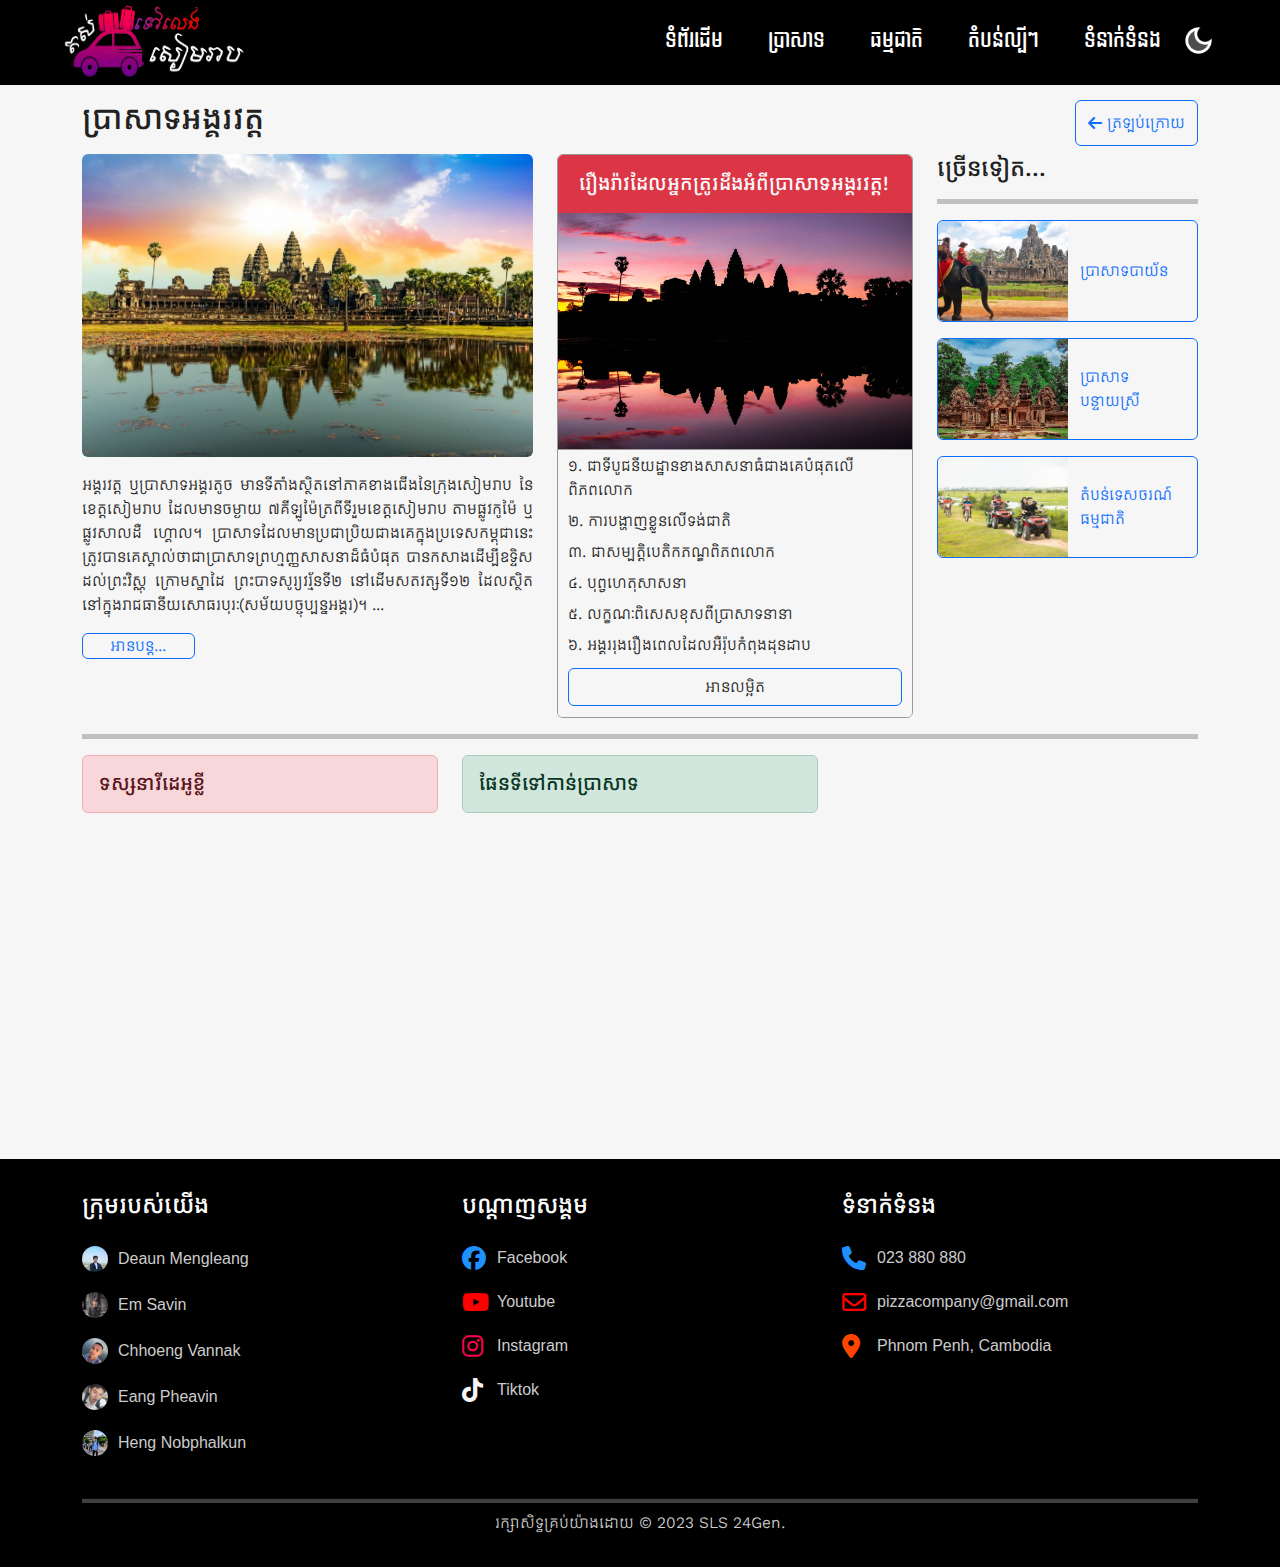
==== angkorwat.html @ cd534dfa "." ====
<!DOCTYPE html>
<html lang="en">
    <head>
        <meta charset="UTF-8">
        <meta http-equiv="X-UA-Compatible" content="IE=edge">
        <meta name="viewport" content="width=device-width, initial-scale=1.0">
        <link rel="icon" href="/images/icon.png">
        <link rel="preconnect" href="https://fonts.googleapis.com"><link rel="preconnect" href="https://fonts.gstatic.com" crossorigin><link href="https://fonts.googleapis.com/css2?family=Bayon&family=Content:wght@400;700&family=Dangrek&family=Kantumruy+Pro&display=swap" rel="stylesheet">
        <style> @import url('https://fonts.googleapis.com/css2?family=Bayon&family=Content:wght@400;700&family=Dangrek&family=Kantumruy+Pro&display=swap'); </style>
        <link rel="stylesheet" href="https://cdnjs.cloudflare.com/ajax/libs/font-awesome/6.2.1/css/all.min.css">
        <link rel="stylesheet" href="https://cdnjs.cloudflare.com/ajax/libs/bootstrap/5.0.1/css/bootstrap.min.css">
        <link rel="stylesheet" href="header.css">
        <link rel="stylesheet" href="angkorwat.css">
        <link rel="stylesheet" href="footer.css">
        
        <title>ប្រាសាទ​អង្គរវត្ត</title>
    </head>
<body>
    <nav id="menu" style="background-color: black;" >
            <img src="/images/logo4.png" alt="" class="logo">
            <ul class="nav-links">
                <li>
                    <a href="/index.html" class="active" >ទំព័រដើម</a>
                </li>
                <li>
                    <a href="/index.html#temple" class="active">ប្រាសាទ</a>
                </li>
                <li>
                    <a href="/index.html#nature" class="active">ធម្មជាតិ</a>
                </li>
                <li>
                    <a href="/index.html#mustSee" class="active">តំបន់ល្បីៗ</a>
                </li>
                <li>
                    <a href="#contact" class="active">ទំនាក់ទំនង</a>
                </li>
            </ul>
                <img src="/images/moon2.png" alt="" id="icon">
            <i class="fas fa-bars" onclick="togglebtn()"></i>
            
    </nav>
    <div class="container">
        <div class="d-flex justify-content-between" >
            <h2>ប្រាសាទ​អង្គរវត្ត</h2>
            <a href="/index.html#temple" class="btn btn-outline-primary d-flex align-items-center"><i class="fa-solid fa-arrow-left"></i>  &nbsp;ត្រឡប់ក្រោយ</a>
        </div>
        <div class="row">
            <div class="col-xxl-5 col-xl-5 col-lg-5 col-md-12 col-sm-12 col-12 mt-2 content">
                <img src="/images/temple/angkorwat.jpg" alt="" class="img-fluid rounded mb-3">
                <p>អង្គរវត្ត ឬប្រាសាទអង្គរតូច មានទីតាំងស្ថិតនៅភាគខាងជើងនៃក្រុងសៀមរាប នៃខេត្តសៀមរាប ដែលមានចម្ងាយ ៧គីឡូម៉ែត្រពីទីរួមខេត្តសៀមរាប តាមផ្លូវកូម៉ៃ ឬផ្លូវសាលដឺ ហ្គោល។​ ប្រាសាទដែលមាន​ប្រជាប្រិយជាងគេ​ក្នុងប្រទេសកម្ពុជានេះ ត្រូវបានគេស្គាល់​ថា​ជាប្រាសាទព្រហ្មញ្ញសាសនាដ៏​ធំបំផុត បានកសាងដើម្បី​ឧទ្ទិសដល់ព្រះវិស្ណុ ក្រោមស្នាដៃ​​ ព្រះបាទសូរ្យវរ្ម័នទី២ នៅដើម​សតវត្សទី១២ ដែលស្ថិតនៅក្នុងរាជធានី​យសោធរបុរៈ​(សម័យបច្ចុប្បន្នអង្គរ)។ ...
                <span class="read-more">
                    ប្រាសាទអង្គរវត្តបានក្លាយជានិមិត្តរូប និងជារូបភាពតំណាងប្រទេសកម្ពុជា ហើយក៏ជាប្រាសាទមួយ​រួមចំណែកក្នុងការទាក់ទាញភ្ញៀវទេសចរជាតិ និងអន្តរជាតិដែរ។​​ ​ប្រាសាទមួយនេះ ត្រូវបានរចនាឡើង ដើម្បីតំណាងភ្នំព្រះសុមេរុ ដែលជាទីលំនៅរបស់អទិទេព និងទេវតាក្នុងទេវកថាហិណ្ឌូ ដែលមានកសិណ ឬគូទឹកព័ទ្ធជុំវិញប្រហែលជា 16គីឡូម៉ែត្រ។ ចំណែកកសិណពិតប្រាកដរបស់ប្រាសាទ មានបណ្ដោយប្រវែង 1500មែត្រ x ទទឹង​1300ម៉ែត្រ លើ២០០ម៉ែត្រ ផ្លូវធំដើរចូលពីទិសខាងលិចទៅដល់ប្រាសាទកណ្តាលមានប្រវែង ២៥០ម៉ែត្រ ឯកំពូលកណ្ដាលខ្ពស់ធំជាងគេបំផុតរបស់នគរវត្ដ មានកម្ពស់ ៦៥ម និងជញ្ជាំងខាងក្រៅ៣,៦ សហាតិមាត្រ (២,២ ម៉ៃ.)វែងគឺជាថែវមានបីជ្រុង ដែលថែវនីមួយៗឡើងខ្ពស់ទៅថែវដែលជាប់គ្នា ។​ នៅចំកណ្ដាលនៃប្រាសាទបញ្ឈរនូវជួរចតុរង្គនៃប៉ម។ មិនដូចប្រាសាទនៅតំបន់អង្គរភាគច្រើនទេ អង្គរវត្តបែរមុខទៅទិសខាងលិច តាមការស្រាវជ្រាវរបស់អ្នកសិក្សាបានវែកញែកថាជាចំណុចសំខាន់នៃប្រាសាទនេះ។ ប្រាសាទនេះត្រូវបានគេកោតសរសើរដោយសារភាពសម្បើមនិងរុងរឿងនៃស្ថាបត្យកម្មនេះ ចម្លាក់ដែលលាតសន្ធឹង និងដោយសារពពួកទេវតាដែលតាក់តែងលើជញ្ជាំងប្រាសាទ។

                        ក្នុងឆ្នាំ២០១៩ នារដូវប្រាំង នៅចន្លោះថ្ងៃទី ២០ ទៅ ២២ ខែមិនា និង សមរាត្រីរដូវវស្សា ចន្លោះថ្ងៃទី២១ ទៅ ២៣ ខែកញ្ញា នេះ មាន​បាតុភូតព្រះអាទិត្យរះចំកណ្ដាលកំពូលប្រាសាទអង្គរវត្តនេះ ស្ដែងអោយឃើញពីភាពអច្ឆរិយ​នៃប្រាសាទអង្គរវត្ត ដែលបុព្វបុរសខ្មែរកសាងឡើង ដោយបានគិតគូរអំពីសំណង់ស្ថាបត្យកម្ម និងបានផ្សាភ្ជាប់ជាមួយធម្មជាតិយ៉ាងច្បាស់លាស់ ដ៏គួរអោយស្ងប់ស្ញែងទៀតផង​។
                </span>    
                </p>
                <span class="btn btn-outline-primary read-more-btn w-25 p-0 m-0" >អានបន្ត...</span>
            </div>
            <div class="col-xxl-4 col-xl-4 col-lg-4 col-md-12 col-sm-12 col-12 mt-2">
                <div class="card">
                    <div class="card-header border border-5 border-danger bg-danger text-white" style="outline: none;" >
                        <h5 class="mb-0 py-1  text-light">រឿងរ៉ាវដែលអ្នកត្រូរដឹងអំពីប្រាសាទអង្គរវត្ត!</h5>
                    </div>
                    <img src="/images/temple/angkorwat-2.jpg" class="card-img-center img-fluid" alt="...">
                    <ul class="list-group list-group-flush">
                      <li class="list-group-item">១. ជាទីបូជនីយដ្ឋានខាងសាសនាធំជាងគេបំផុតលើពិភពលោក</li>
                      <li class="list-group-item">២. ការបង្ហាញខ្លួនលើទង់ជាតិ</li>
                      <li class="list-group-item">៣. ជាសម្បត្ដិបេតិកភណ្ឌពិភពលោក</li>
                      <li class="list-group-item">៤. បុព្វហេតុសាសនា</li>
                      <li class="list-group-item">៥. លក្ខណៈពិសេសខុសពីប្រាសាទនានា</li>
                      <li class="list-group-item">៦. អង្គររុងរឿងពេលដែលអឺរ៉ុបកំពុងដុនដាប</li>
                      <li class="list-group-item link" >
                        <a  href="#mustKnow" class="btn btn-outline-primary mb-2 readmore w-100 mt-1" id="readMore">អានលម្អិត</a>
                      </li>
                    </ul>
                </div>
            </div>
            <div class="col-xxl-3 col-xl-3 col-lg-3 col-md-12 col-sm-12 col-12 mt-2">
                <h4>ច្រើនទៀត...</h4>
                <hr>
                <div class="row align-items-center more mb-3 m-0 p-0 border border-1 border-primary rounded">
                    <div class="col-xxl-6 col-xl-6 col-lg-5 col-md-4 col-4 mini-img m-0 p-0 ">
                        <img src="/images/temple/bayon.jpg" alt="" class="rounded-start">
                    </div>
                    <div class="col-xxl-6 col-xl-6 col-lg-7 col-md-8 col-8  ">
                        <a href="bayon.html">ប្រាសាទបាយ័ន</a>
                    </div>
                </div>
                <div class="row align-items-center more mb-3 m-0 p-0 border border-1 border-primary rounded">
                    <div class="col-xxl-6 col-xl-6 col-lg-5 col-md-4 col-4 mini-img m-0 p-0 ">
                        <img src="/images/temple/banteay_srey.jpg" alt="" class="rounded-start">
                    </div>
                    <div class="col-xxl-6 col-xl-6 col-lg-7 col-md-8 col-8">
                        <a href="banteaysrey.html">ប្រាសាទបន្ទាយស្រី</a>
                    </div>
                </div>
                <div class="row align-items-center more mb-3 m-0 p-0 border border-1 border-primary rounded">
                    <div class="col-xxl-6 col-xl-6 col-lg-5 col-md-4 col-4 mini-img m-0 p-0 ">
                        <img src="/images/nature/quadBike.png" alt="" class="rounded-start" >
                    </div>
                    <div class="col-xxl-6 col-xl-6 col-lg-7 col-md-8 col-8  ">
                        <a href="nature.html">តំបន់ទេសចរណ៍ធម្មជាតិ</a>
                    </div>
                </div>
            </div>
        </div>
        <div class="container mustKnow mb-5" id="mustKnow">
            <div class="row border border-1 shadow shadow-lg p-1 pt-3 pb-3" style="border-radius: 10px;" >
                <div class="d-flex justify-content-between mb-2">
                    <h3  class="head-title">រឿងរ៉ាវដែលអ្នកត្រូវដឹងអំពី​<b>ប្រាសាទអង្គរវត្ត</b>!</h3> 
                    <a  href="#" class="close d-flex align-items-center"><i class="fa-solid fa-xmark"></i></a>
                </div>
                <div class="col-xxl-4 col-xl-4 col-lg-4 col-md-6 col-sm-12 col-12">
                    <h5 class="alert alert-secondary" >១. ជាបូជនីយដ្ឋានសាសនាធំជាងគេបំផុតលើលោក</h5>
                    <img src="/images/mustknow/angkorwat-1.jpg" alt="" class="object-fit-cover" height="250" width="100%" >
                    <p>យោងតាមកំណត់ត្រាហ្គីនណេសពិភពលោក (Guinness World Record) ប្រាសាទអង្គរវត្ដត្រូវបានចាត់ទុកជាទីបូជនីយដ្ឋានខាងសាសនាធំជាងគេបំផុតក្នុងពិភពលោកបើប្រៀបធៀបនឹងប្រាសាទបុរាណជាច្រើនទៀតនៃប្រទេសផ្សេងៗ។ វាលាតសន្ធឹងលើផ្ទៃដី២៤,៨ គ.ម. ជាមួយនឹងផ្ទៃក្រឡា ១.៦២៦.០០០ ម៉ែត្រការេ។ ប្រាសាទអង្គរវត្តត្រូវបានរកឃើញឡើងវិញ​ដោយ ធម្មជាតិវិទូបារាំងលោក ហង់ហ្រ៊ី មូហ៊ូត (Henri Mouhot) នៅឆ្នាំ១៨៦០។</p>
                </div>
                <div class="col-xxl-4 col-xl-4 col-lg-4 col-md-6 col-sm-12 col-12">
                    <h5 class="alert alert-secondary" >២. ការបង្ហាញខ្លួនលើទង់ជាតិ</h5>
                    <img src="/images/mustknow/flag.jpg" alt="" class="object-fit-cover" height="250" width="100%" >
                    <p>រូបប្រាសាទអង្គរវត្ដដែលស្ថិតនៅចំកណ្ដាលនៃទង់ជាតិប្រទេសកម្ពុជាត្រូវបានបង្ហាញរូបរាងក្នុងឆ្នាំ១៨៥០ ប្រហែលជាក្នុងអំឡុងពេលដែលកម្ពុជាស្ថិតក្រោមសម័យអាណាព្យាបាលបារាំង។</p>
                </div>
                <div class="col-xxl-4 col-xl-4 col-lg-4 col-md-6 col-sm-12 col-12">
                    <h5 class="alert alert-secondary" >៣. ជាសម្បត្ដិបេតិកភណ្ឌពិភពលោក</h5>
                    <img src="/images/mustknow/angkorwat-2.jpg" alt="" class="object-fit-cover" height="250" width="100%" >
                    <p>ប្រាសាទអង្គរវត្តត្រូវបានបញ្ចូលទៅ​ក្នុងបញ្ជីបេតិកភណ្ឌពិភពលោករបស់អង្គការយូណេស្កូ (UNESCO) នៅឆ្នាំ១៩៩២។</p>
                </div>
                <div class="col-xxl-4 col-xl-4 col-lg-4 col-md-6 col-sm-12 col-12">
                    <h5 class="alert alert-secondary" >៤. បុព្វហេតុសាសនា</h5>
                    <img src="/images/mustknow/vishnu.jpg" alt="" class="object-fit-cover" height="250" width="100%" >
                    <p>ប្រាសាទអង្គរវត្ដសាងសង់ក្នុងរាជ្យកាលព្រះបាទសូរ្យវរ្ម័នទី២ក្នុងគោលបំណងឧទ្ទិសដល់សាសនាហិណ្ឌូគណៈព្រះវិស្ណុ។ ក្រោយមកដោយសារការផ្លាស់ប្ដូរសាសនាក្នុងសម័យព្រះរាជាក្រោយៗ ទើបប្រាសាទ​មួយនេះមានលក្ខណៈពុទ្ធសាសនាវិញ។</p>
                </div>
                <div class="col-xxl-4 col-xl-4 col-lg-4 col-md-6 col-sm-12 col-12">
                    <h5 class="alert alert-secondary" >៥. លក្ខណៈពិសេសខុសពីប្រាសាទនានា</h5>
                    <img src="/images/mustknow/angkorwat-3.jpg" alt="" class="object-fit-cover" height="250" width="100%" >
                    <p>ចំណុចដែលធ្វើឱ្យប្រាសាទមួយនេះកាន់តែគួរឱ្យចាប់អារម្មណ៍នោះគឺការបែរមុខទៅរកទិសខាងលិច ខុសពីប្រាសាទនានាដែលបែរមុខទៅទិសខាងកើត។ ការបែរទៅទិសខាងលិចនេះដោយយោងតាមមូលហេតុដូចជា៖ វាជាផ្នូររបស់ព្រះបាទសូរ្យវរ្ម័នទី២ និងការគោរពបូជាព្រះវិស្ណុជាដើម។</p>
                </div>
                <div class="col-xxl-4 col-xl-4 col-lg-4 col-md-6 col-sm-12 col-12 ">
                    <h5 class="alert alert-secondary" >៦. អង្គររុងរឿងពេលដែលអឺរ៉ុបកំពុងដុនដាប</h5>
                    <img src="/images/mustknow/Empire-Khmer.jpg" alt="" class="object-fit-cover" height="250" width="100%" >
                    <p>ក្នុងអំឡុងចន្លោះសតវត្សទី៩និងទី១០ជាពេលដែលអឺរ៉ុបកំពុងធ្លាក់ចុះដុនដាបក្នុងយុគងងឹត តែប្រទេសក្នុងតំបន់អាស៊ីអាគ្នេយ៍វិញ ជាពិសេសប្រទេសកម្ពុជា​កំពុងស្ថិតក្នុងភាពរុងរឿងខ្លាំង នោះគឺសម័យអាណាចក្រខ្មែរ។</p>
                </div>
            </div>
        </div>
      
        <hr>
        <div class="row mb-5">
            <div class="col-xxl-4 col-xl-4 col-lg-4 col-md-6 col-sm-12 col-12">
                <h5 class="alert alert-danger">ទស្សនាវីដេអូខ្លី</h5>
                <iframe width="100%" height="275" src="https://www.youtube.com/embed/9BvawFavK_8?si=qP9vI_cKSJMTCUh7" title="YouTube video player" frameborder="0" allow="accelerometer; autoplay; clipboard-write; encrypted-media; gyroscope; picture-in-picture; web-share" allowfullscreen></iframe>
            </div>
            <div class="col-xxl-4 col-xl-4 col-lg-4 col-md-6 col-sm-12 col-12">
                <h5 class="alert alert-success" >ផែនទីទៅកាន់ប្រាសាទ</h5>
                <iframe src="https://www.google.com/maps/embed?pb=!1m18!1m12!1m3!1d3880.9977007839793!2d103.86441077484943!3d13.412469286944932!2m3!1f0!2f0!3f0!3m2!1i1024!2i768!4f13.1!3m3!1m2!1s0x3110168aea9a272d%3A0x3eaba81157b0418d!2sAngkor%20Wat!5e0!3m2!1sen!2skh!4v1702985581905!5m2!1sen!2skh" width="100%" height="275" style="border:0;" allowfullscreen="" loading="lazy" referrerpolicy="no-referrer-when-downgrade"></iframe>
            </div>
        </div>
    </div>
    <div class="container-fluid pb-3" style="background-color: black;" id="contact" >
        <div class="container mt-0 pt-0 ">
            <div class="row">
                <div class="col-xxl-4 col-xl-4 col-lg-4 col-md-12 col-sm-12 col-12 ">
                    <div class="ourTeam">
                        <h3>ក្រុមរបស់យើង</h3>
                        <div class="profile">
                            <a href="https://facebook.com/mengleang.deaun" target="_blank">
                                <img src="/images/ourTeam/mengleang.jpg" alt="">
                               <span>Deaun Mengleang</span>
                            </a>
                            <a href="https://web.facebook.com/profile.php?id=100026261990477" target="_blank">
                                <img src="/images/ourTeam/savin.jpg" alt="">
                                <span>Em Savin</span>
                            </a>
            
                            <a href="https://web.facebook.com/nak.kh.7777" target="_blank">
                                <img src="/images/ourTeam/vannak.JPG" alt="">
                                <span>Chhoeng Vannak</span>
                            </a>
                            <a href="https://web.facebook.com/pheavin.eang" target="_blank">
                                <img src="/images/ourTeam/pheavin.JPG" alt="">
                                <span>Eang Pheavin</span>
                            </a>
                            <a href="https://web.facebook.com/" target="_blank">
                                <img src="/images/ourTeam/phalkun.jpg" alt="">
                                <span>Heng Nobphalkun</span>
                            </a>
                        </div>   
                        </div>
                </div>
                <div class="col-xxl-4 col-xl-4 col-lg-4 col-md-12 col-sm-12 col-12 ">
                    <div class="socialLink">
                        <h3>បណ្ដាញសង្គម</h3>
                        <a href="https://facebook.com/"> 
                            <i class="fab fa-facebook"></i>
                            <span>
                                Facebook
                            </span>
                        </a>
                        <a href="https://youtube.com/"> <i class="fab fa-youtube"></i><span>Youtube</span></a>
                        <a href="https://instagram.com/"> <i class="fab fa-instagram"></i><span>Instagram</span> </a>
                        <a href="https://tiktok.com/"> <i class="fab fa-tiktok"></i><span>Tiktok</span> </a>
                    </div>
                </div>
                <div class="col-xxl-4 col-xl-4 col-lg-4 col-md-12 col-sm-12 col-12">
                    <div class="contactUs" >
                        <h3>ទំនាក់ទំនង</h3>
                        <a href="#"> <i class="fa-solid fa-phone"></i> <span>023 880 880</span> </a>
                        <a href="#"> <i class="fa-regular fa-envelope"></i> <span>pizzacompany@gmail.com</span> </a>
                        <a href="#"> <i class="fa-solid fa-location-dot"></i> <span>Phnom Penh, Cambodia</span></a>
                    </div>
                </div>
            </div>
            <hr class="m-0 bg-light" >
            <p class="copyright" >រក្សាសិទ្ធគ្រប់យ៉ាងដោយ &copy; 2023 SLS 24Gen.</p>
        </div>
    </div>
</body>
<script src="action.js" ></script>
<script src="angkorwat.js" defer ></script>

</html>
---- header.css ----
*{
    font-family: 'Bayon', sans-serif;
    font-family: 'Content', cursive;
    font-family: 'Dangrek', cursive;
    font-family: 'Kantumruy Pro', sans-serif;
    margin: 0;
    padding: 0;
    box-sizing: border-box;
}
ul,ol{
    margin-bottom: 0 !important;
}
html{
    scroll-behavior: smooth;
}
body{
    background-color: var(--primary-color);
}
.dark-theme{
    --primary-color: #01001f;
    --secondary-color: #f6f6f6;    
}
.dark-theme .temple{
        filter: drop-shadow(1px 1px 1px var(--secondary-color));
}
.dark-theme .sub-title::after{
    background: var(--secondary-color);
}

#icon{
    text-align: right;
    width: 35px;
    cursor: pointer;
    margin-bottom: 5px;
}
::-webkit-scrollbar {
    width: 0;
    height: 0;
  }
.header{
    min-height: 100vh;
    width: 100%;
    background-image: linear-gradient(to top,rgba(0,0,0,1),rgba(0,0,0,0.4)),url(https://upload.wikimedia.org/wikipedia/commons/thumb/4/44/Ankor_Wat_temple.jpg/1200px-Ankor_Wat_temple.jpg);
    background-position: center;
    background-size: cover;
}
#menu{
    width: 100%;
    position: fixed;
    z-index: 999;
    margin-bottom: 100px !important;
}
nav{
    display: flex;
    align-items: center;
    justify-content: space-between;
    padding: 5px 5%;
    background: rgba(0, 0, 0, 1);
}
nav ul{
    flex: 1;
    text-align: right;
}
.logo{
    padding: 0;
    margin: 0;
    height: 75px;
    width: 180px;
    cursor: pointer;
    filter: contrast(200%);
}
.logo img{
    width: 100%;
    height: 100%;  
}
.nav-links li{
    list-style-type: none;
    display: inline-block;
    margin: 10px 20px;
}
.nav-links .active{
    font-family: 'Dangrek', cursive;
}
.nav-links li::after{
    content: '';
    width: 0;
    display: block;
    height: 3px;
    background: linear-gradient(to left,#fff, #9999);
    transition: 0.6s;
    border-radius: 7px;
}
.nav-links li:hover::after{
    width: 100%;
}
.nav-links li a{
    text-decoration: none;
    color: #fff;
    font-size: 20px;
}    
nav .fa-bars{
    display: none;
}
.active{
    position: relative;
}
@media only screen and (max-width: 900px){
    .logo{
       position: fixed;
       top: 2%;
       left: 7%;
        width: 120px;
        height: 60px;
    }
    nav{
       position: fixed;
       top: 0;
       z-index: 100;
       display: inline-block;
       width: 100%;
       padding: 75px 7% 0;
       background: rgb(0, 3, 37);
       text-align: right;
       max-height: 80px;
       overflow: hidden;
       transition: max-height 0.5s;
    } 
    nav .nav-links li{
        margin: 10px 0;
        display: block;
    }
    nav ul li a{
        font-size: 1rem !important;
    }
    .nav-links li::after{
        display: none;
    }
    .nav-links .active{
        font-size: 20px;
    }
    .container h1{
        filter: contrast(125%);
    }
    .active::after{
        content: '';
        background: #fff;
        width: 0;
        height: 1px;
        position: absolute;
        left: 50%;
        transform: translateX(-50%);
        bottom: -5px;
        border-radius: 3px;
        transition: 0.5s;
    }
    .active:hover::after{
        width: 100%;
    }

    nav .fa-bars{
        position: fixed;
        top: 2%;
        right: 7%;
        color: #fff;
        font-size: 28px;
        display: block;
    }
    #icon{
        padding-bottom: 5px;
        width: 35px;
    }
    nav .fa-bars{
        position: fixed;
        top: 4%;
        right: 7%;
        color: #fff;
        font-size: 28px;
        display: block;
    }
    .hidemenu{
        max-height: 400px;
    }
}
---- angkorwat.css ----
:root{
    --primary-color: #f6f6f6;
    --secondary-color: #212121;    
    --alert-sec: darkblue;
    --alert-pri: #fff;
}
.dark-theme{
    --primary-color: #01001f;
    --secondary-color: #cecece;    
    --alert-sec: #ffff;
    --alert-pri: rgb(0, 0, 44);
}

.container{
    padding-top: 100px;
}
p,h1,h2,h3,h4,h5,h6{
    color: var(--secondary-color);
}
.col-12 p{
    text-align: justify;
}
.read-more{
    display: none;
}
.read-more--show{
    display: block;
}
body{
    background-color: var(--primary-color);
}
.card{
    border: 1px solid #999;
}
.list-group-item{
    background-color: var(--primary-color);
    color: var(--secondary-color);
    border: none;
    padding: 3.5px 10px;
}
.link{
    text-align: center;
}
.link a{
    text-align: center;
    color: var(--secondary-color);
    text-decoration: none;
}
.mustKnow{
    display: none;
}
.head-title{
    margin: 0;
}
.close{
    display: none;
    width: 40px;
    height: 40px;
    justify-content: center;
    font-size: 24px;
    margin-bottom: 5px;
    text-decoration: none;
    color: var(--secondary-color);
}
.close:hover i{
    transition: .5s all ease-in-out;
    transform: rotate(90deg);
    -webkit-transform: rotate(90deg);
    -moz-transform: rotate(90deg);
    -ms-transform: rotate(90deg);
    -o-transform: rotate(90deg);
    -webkit-transition: .5s all ease-in-out;
    -moz-transition: .5s all ease-in-out;
    -ms-transition: .5s all ease-in-out;
    -o-transition: .5s all ease-in-out;
}
.more a{
    text-decoration: none;
}
.mini-img img{
    width: 100%;
    height: 100px;
    object-fit: cover;
}
hr{
    background-color: var(--secondary-color);
    height: 5px;
}
@media only screen and (max-width: 900px){
    .close{
        width: 30px;
        height: 30px;
        font-size: 18px;
    }
    .alert{
        font-size: 18px;
        padding: 10px 15px;
    }
}
@media only screen and (min-width: 300px) and (max-width: 450px){
    .col-12 p{
        font-size: small;
    }
    .head-title{
        font-size: 18px;
        font-weight: bolder;
    }
    .alert{
        font-size: 1rem;
        padding: 5px 10px;
    }
}
---- footer.css ----
/* ---------footer----------- */
.footer{
    background-color: #000;
    margin-top: 50px;
    display: grid;
    grid-template-columns: 1fr 1fr 1fr;
    grid-gap: 20px;
}
.ourTeam, .socialLink, .contactUs{
    padding: 2rem 0;
}
.footer .ourTeam h3, .socialLink h3, .contactUs h3{
    color: #fff !important;
    font-size: x-large;
    margin-bottom: 1rem;
}
.ourTeam h3{
    color: #fff !important;
    font-size: 24px;
    margin:  0 0 16px;
}

.socialLink a:hover span, .ourTeam a:hover span, .contactUs a:hover span{
    color: #fff;
}
.socialLink a i, .contactUs a i{
    width: 25px;
    font-size: 1.5rem;
}
.fa-facebook{
    color: dodgerblue;
}
.fa-youtube{
    color: red;
}
.fa-instagram{
    color: rgb(255, 0, 76);
}
.fa-tiktok{
    color: #f6f6f6;
}
.fa-phone{
    color:dodgerblue;
}
.fa-envelope{
    color: red;
}
.fa-location-dot{
    color:orangered;
}
.socialLink a, .ourTeam a p, .contactUs a{
    font-family: 'Poppins',sans-serif;
}
.socialLink a:hover i, .contactUs a:hover i, .ourTeam a:hover img{
    transform: scale(1.1);
    -webkit-transform: scale(1.1);
    -moz-transform: scale(1.1);
    -ms-transform: scale(1.1);
    -o-transform: scale(1.1);
}

.ourTeam a, .socialLink a, .contactUs a{
    display: flex;
    align-items: center;
    color: #ccc;
    text-decoration: none;
    padding: 10px 10px 10px 0;
}
.ourTeam a img{
    object-fit: cover;
    width: 26px;
    height: 26px;
    border-radius: 50%;
    -webkit-border-radius: 50%;
    -moz-border-radius: 50%;
    -ms-border-radius: 50%;
    -o-border-radius: 50%;
}
.ourTeam  a img{
    object-fit: cover;
}
.ourTeam a span, .socialLink a span, .contactUs a span{
    margin-left: 10px;
    font-family: 'Poppins',sans-serif;
}
.ourTeam a img{
    object-fit: cover;
}
.copyright{
    margin-top: .5rem;
   color: #ccc !important;
   text-align: center;
}
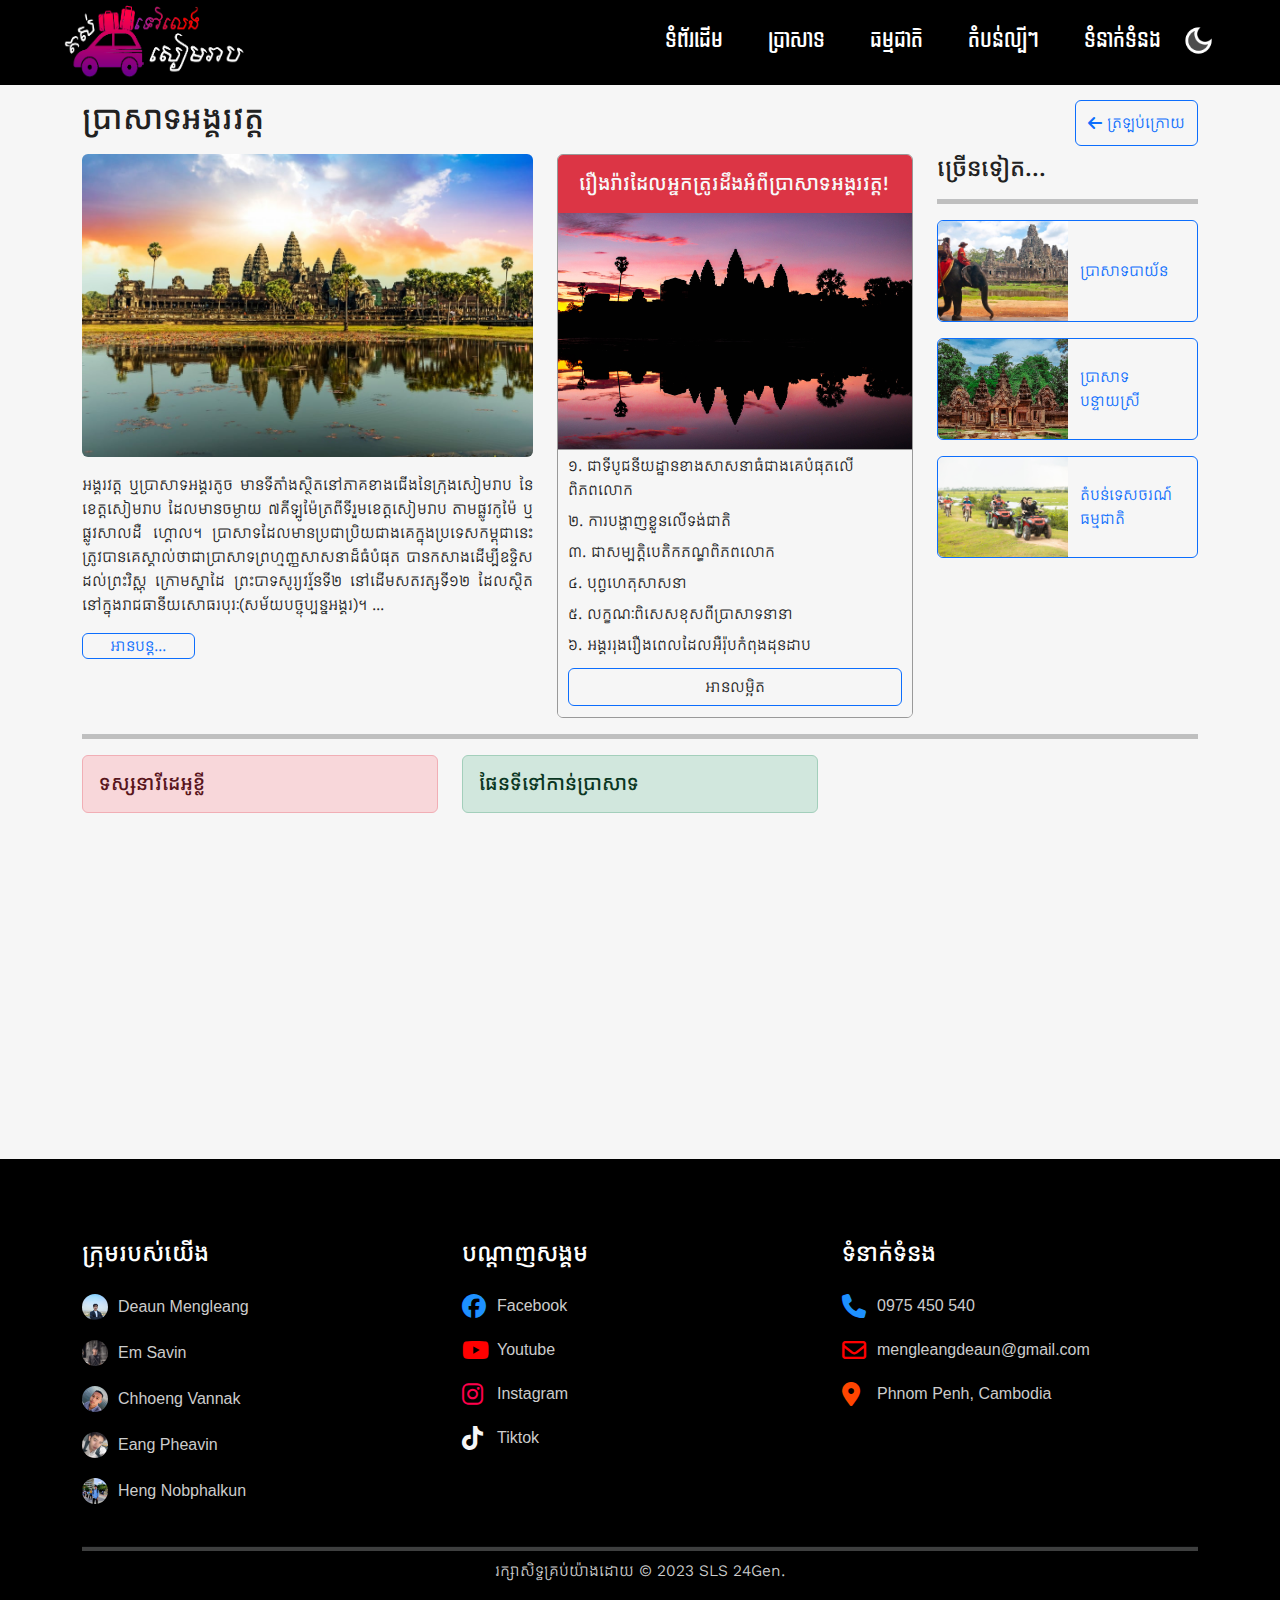
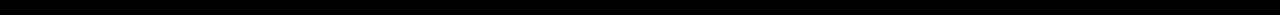
==== commit e4ed0cec: "Fix font size on some pages" ====
--- a/angkorwat.html
+++ b/angkorwat.html
@@ -4,49 +4,49 @@
         <meta charset="UTF-8">
         <meta http-equiv="X-UA-Compatible" content="IE=edge">
         <meta name="viewport" content="width=device-width, initial-scale=1.0">
-        <link rel="icon" href="/images/icon.png">
+        <link rel="icon" href="./images/icon.png">
         <link rel="preconnect" href="https://fonts.googleapis.com"><link rel="preconnect" href="https://fonts.gstatic.com" crossorigin><link href="https://fonts.googleapis.com/css2?family=Bayon&family=Content:wght@400;700&family=Dangrek&family=Kantumruy+Pro&display=swap" rel="stylesheet">
         <style> @import url('https://fonts.googleapis.com/css2?family=Bayon&family=Content:wght@400;700&family=Dangrek&family=Kantumruy+Pro&display=swap'); </style>
         <link rel="stylesheet" href="https://cdnjs.cloudflare.com/ajax/libs/font-awesome/6.2.1/css/all.min.css">
         <link rel="stylesheet" href="https://cdnjs.cloudflare.com/ajax/libs/bootstrap/5.0.1/css/bootstrap.min.css">
-        <link rel="stylesheet" href="header.css">
-        <link rel="stylesheet" href="angkorwat.css">
-        <link rel="stylesheet" href="footer.css">
+        <link rel="stylesheet" href="./css/header.css">
+        <link rel="stylesheet" href="./css/angkorwat.css">
+        <link rel="stylesheet" href="./css/footer.css">
         
         <title>ប្រាសាទ​អង្គរវត្ត</title>
     </head>
 <body>
     <nav id="menu" style="background-color: black;" >
-            <img src="/images/logo4.png" alt="" class="logo">
+            <img src="./images/logo4.png" alt="" class="logo">
             <ul class="nav-links">
                 <li>
-                    <a href="/index.html" class="active" >ទំព័រដើម</a>
-                </li>
-                <li>
-                    <a href="/index.html#temple" class="active">ប្រាសាទ</a>
-                </li>
-                <li>
-                    <a href="/index.html#nature" class="active">ធម្មជាតិ</a>
-                </li>
-                <li>
-                    <a href="/index.html#mustSee" class="active">តំបន់ល្បីៗ</a>
+                    <a href="./index.html" class="active" >ទំព័រដើម</a>
+                </li>
+                <li>
+                    <a href="./index.html#temple" class="active">ប្រាសាទ</a>
+                </li>
+                <li>
+                    <a href="./index.html#nature" class="active">ធម្មជាតិ</a>
+                </li>
+                <li>
+                    <a href="./index.html#mustSee" class="active">តំបន់ល្បីៗ</a>
                 </li>
                 <li>
                     <a href="#contact" class="active">ទំនាក់ទំនង</a>
                 </li>
             </ul>
-                <img src="/images/moon2.png" alt="" id="icon">
+                <img src="./images/moon2.png" alt="" id="icon">
             <i class="fas fa-bars" onclick="togglebtn()"></i>
             
     </nav>
     <div class="container">
         <div class="d-flex justify-content-between" >
             <h2>ប្រាសាទ​អង្គរវត្ត</h2>
-            <a href="/index.html#temple" class="btn btn-outline-primary d-flex align-items-center"><i class="fa-solid fa-arrow-left"></i>  &nbsp;ត្រឡប់ក្រោយ</a>
+            <a href="./index.html#temple" class="btn btn-outline-primary d-flex align-items-center"><i class="fa-solid fa-arrow-left"></i>  &nbsp;ត្រឡប់ក្រោយ</a>
         </div>
         <div class="row">
             <div class="col-xxl-5 col-xl-5 col-lg-5 col-md-12 col-sm-12 col-12 mt-2 content">
-                <img src="/images/temple/angkorwat.jpg" alt="" class="img-fluid rounded mb-3">
+                <img src="./images/temple/angkorwat.jpg" alt="" class="img-fluid rounded mb-3">
                 <p>អង្គរវត្ត ឬប្រាសាទអង្គរតូច មានទីតាំងស្ថិតនៅភាគខាងជើងនៃក្រុងសៀមរាប នៃខេត្តសៀមរាប ដែលមានចម្ងាយ ៧គីឡូម៉ែត្រពីទីរួមខេត្តសៀមរាប តាមផ្លូវកូម៉ៃ ឬផ្លូវសាលដឺ ហ្គោល។​ ប្រាសាទដែលមាន​ប្រជាប្រិយជាងគេ​ក្នុងប្រទេសកម្ពុជានេះ ត្រូវបានគេស្គាល់​ថា​ជាប្រាសាទព្រហ្មញ្ញសាសនាដ៏​ធំបំផុត បានកសាងដើម្បី​ឧទ្ទិសដល់ព្រះវិស្ណុ ក្រោមស្នាដៃ​​ ព្រះបាទសូរ្យវរ្ម័នទី២ នៅដើម​សតវត្សទី១២ ដែលស្ថិតនៅក្នុងរាជធានី​យសោធរបុរៈ​(សម័យបច្ចុប្បន្នអង្គរ)។ ...
                 <span class="read-more">
                     ប្រាសាទអង្គរវត្តបានក្លាយជានិមិត្តរូប និងជារូបភាពតំណាងប្រទេសកម្ពុជា ហើយក៏ជាប្រាសាទមួយ​រួមចំណែកក្នុងការទាក់ទាញភ្ញៀវទេសចរជាតិ និងអន្តរជាតិដែរ។​​ ​ប្រាសាទមួយនេះ ត្រូវបានរចនាឡើង ដើម្បីតំណាងភ្នំព្រះសុមេរុ ដែលជាទីលំនៅរបស់អទិទេព និងទេវតាក្នុងទេវកថាហិណ្ឌូ ដែលមានកសិណ ឬគូទឹកព័ទ្ធជុំវិញប្រហែលជា 16គីឡូម៉ែត្រ។ ចំណែកកសិណពិតប្រាកដរបស់ប្រាសាទ មានបណ្ដោយប្រវែង 1500មែត្រ x ទទឹង​1300ម៉ែត្រ លើ២០០ម៉ែត្រ ផ្លូវធំដើរចូលពីទិសខាងលិចទៅដល់ប្រាសាទកណ្តាលមានប្រវែង ២៥០ម៉ែត្រ ឯកំពូលកណ្ដាលខ្ពស់ធំជាងគេបំផុតរបស់នគរវត្ដ មានកម្ពស់ ៦៥ម និងជញ្ជាំងខាងក្រៅ៣,៦ សហាតិមាត្រ (២,២ ម៉ៃ.)វែងគឺជាថែវមានបីជ្រុង ដែលថែវនីមួយៗឡើងខ្ពស់ទៅថែវដែលជាប់គ្នា ។​ នៅចំកណ្ដាលនៃប្រាសាទបញ្ឈរនូវជួរចតុរង្គនៃប៉ម។ មិនដូចប្រាសាទនៅតំបន់អង្គរភាគច្រើនទេ អង្គរវត្តបែរមុខទៅទិសខាងលិច តាមការស្រាវជ្រាវរបស់អ្នកសិក្សាបានវែកញែកថាជាចំណុចសំខាន់នៃប្រាសាទនេះ។ ប្រាសាទនេះត្រូវបានគេកោតសរសើរដោយសារភាពសម្បើមនិងរុងរឿងនៃស្ថាបត្យកម្មនេះ ចម្លាក់ដែលលាតសន្ធឹង និងដោយសារពពួកទេវតាដែលតាក់តែងលើជញ្ជាំងប្រាសាទ។
@@ -61,7 +61,7 @@
                     <div class="card-header border border-5 border-danger bg-danger text-white" style="outline: none;" >
                         <h5 class="mb-0 py-1  text-light">រឿងរ៉ាវដែលអ្នកត្រូរដឹងអំពីប្រាសាទអង្គរវត្ត!</h5>
                     </div>
-                    <img src="/images/temple/angkorwat-2.jpg" class="card-img-center img-fluid" alt="...">
+                    <img src="./images/temple/angkorwat-2.jpg" class="card-img-center img-fluid" alt="...">
                     <ul class="list-group list-group-flush">
                       <li class="list-group-item">១. ជាទីបូជនីយដ្ឋានខាងសាសនាធំជាងគេបំផុតលើពិភពលោក</li>
                       <li class="list-group-item">២. ការបង្ហាញខ្លួនលើទង់ជាតិ</li>
@@ -80,26 +80,26 @@
                 <hr>
                 <div class="row align-items-center more mb-3 m-0 p-0 border border-1 border-primary rounded">
                     <div class="col-xxl-6 col-xl-6 col-lg-5 col-md-4 col-4 mini-img m-0 p-0 ">
-                        <img src="/images/temple/bayon.jpg" alt="" class="rounded-start">
+                        <img src="./images/temple/bayon.jpg" alt="" class="rounded-start">
                     </div>
                     <div class="col-xxl-6 col-xl-6 col-lg-7 col-md-8 col-8  ">
-                        <a href="bayon.html">ប្រាសាទបាយ័ន</a>
+                        <a href="./bayon.html">ប្រាសាទបាយ័ន</a>
                     </div>
                 </div>
                 <div class="row align-items-center more mb-3 m-0 p-0 border border-1 border-primary rounded">
                     <div class="col-xxl-6 col-xl-6 col-lg-5 col-md-4 col-4 mini-img m-0 p-0 ">
-                        <img src="/images/temple/banteay_srey.jpg" alt="" class="rounded-start">
+                        <img src="./images/temple/banteay_srey.jpg" alt="" class="rounded-start">
                     </div>
                     <div class="col-xxl-6 col-xl-6 col-lg-7 col-md-8 col-8">
-                        <a href="banteaysrey.html">ប្រាសាទបន្ទាយស្រី</a>
+                        <a href="./banteaysrey.html">ប្រាសាទបន្ទាយស្រី</a>
                     </div>
                 </div>
                 <div class="row align-items-center more mb-3 m-0 p-0 border border-1 border-primary rounded">
                     <div class="col-xxl-6 col-xl-6 col-lg-5 col-md-4 col-4 mini-img m-0 p-0 ">
-                        <img src="/images/nature/quadBike.png" alt="" class="rounded-start" >
+                        <img src="./images/nature/quadBike.png" alt="" class="rounded-start" >
                     </div>
                     <div class="col-xxl-6 col-xl-6 col-lg-7 col-md-8 col-8  ">
-                        <a href="nature.html">តំបន់ទេសចរណ៍ធម្មជាតិ</a>
+                        <a href="./nature.html">តំបន់ទេសចរណ៍ធម្មជាតិ</a>
                     </div>
                 </div>
             </div>
@@ -112,32 +112,32 @@
                 </div>
                 <div class="col-xxl-4 col-xl-4 col-lg-4 col-md-6 col-sm-12 col-12">
                     <h5 class="alert alert-secondary" >១. ជាបូជនីយដ្ឋានសាសនាធំជាងគេបំផុតលើលោក</h5>
-                    <img src="/images/mustknow/angkorwat-1.jpg" alt="" class="object-fit-cover" height="250" width="100%" >
+                    <img src="./images/mustknow/angkorwat-1.jpg" alt="" class="object-fit-cover" height="250" width="100%" >
                     <p>យោងតាមកំណត់ត្រាហ្គីនណេសពិភពលោក (Guinness World Record) ប្រាសាទអង្គរវត្ដត្រូវបានចាត់ទុកជាទីបូជនីយដ្ឋានខាងសាសនាធំជាងគេបំផុតក្នុងពិភពលោកបើប្រៀបធៀបនឹងប្រាសាទបុរាណជាច្រើនទៀតនៃប្រទេសផ្សេងៗ។ វាលាតសន្ធឹងលើផ្ទៃដី២៤,៨ គ.ម. ជាមួយនឹងផ្ទៃក្រឡា ១.៦២៦.០០០ ម៉ែត្រការេ។ ប្រាសាទអង្គរវត្តត្រូវបានរកឃើញឡើងវិញ​ដោយ ធម្មជាតិវិទូបារាំងលោក ហង់ហ្រ៊ី មូហ៊ូត (Henri Mouhot) នៅឆ្នាំ១៨៦០។</p>
                 </div>
                 <div class="col-xxl-4 col-xl-4 col-lg-4 col-md-6 col-sm-12 col-12">
                     <h5 class="alert alert-secondary" >២. ការបង្ហាញខ្លួនលើទង់ជាតិ</h5>
-                    <img src="/images/mustknow/flag.jpg" alt="" class="object-fit-cover" height="250" width="100%" >
+                    <img src="./images/mustknow/flag.jpg" alt="" class="object-fit-cover" height="250" width="100%" >
                     <p>រូបប្រាសាទអង្គរវត្ដដែលស្ថិតនៅចំកណ្ដាលនៃទង់ជាតិប្រទេសកម្ពុជាត្រូវបានបង្ហាញរូបរាងក្នុងឆ្នាំ១៨៥០ ប្រហែលជាក្នុងអំឡុងពេលដែលកម្ពុជាស្ថិតក្រោមសម័យអាណាព្យាបាលបារាំង។</p>
                 </div>
                 <div class="col-xxl-4 col-xl-4 col-lg-4 col-md-6 col-sm-12 col-12">
                     <h5 class="alert alert-secondary" >៣. ជាសម្បត្ដិបេតិកភណ្ឌពិភពលោក</h5>
-                    <img src="/images/mustknow/angkorwat-2.jpg" alt="" class="object-fit-cover" height="250" width="100%" >
+                    <img src="./images/mustknow/angkorwat-2.jpg" alt="" class="object-fit-cover" height="250" width="100%" >
                     <p>ប្រាសាទអង្គរវត្តត្រូវបានបញ្ចូលទៅ​ក្នុងបញ្ជីបេតិកភណ្ឌពិភពលោករបស់អង្គការយូណេស្កូ (UNESCO) នៅឆ្នាំ១៩៩២។</p>
                 </div>
                 <div class="col-xxl-4 col-xl-4 col-lg-4 col-md-6 col-sm-12 col-12">
                     <h5 class="alert alert-secondary" >៤. បុព្វហេតុសាសនា</h5>
-                    <img src="/images/mustknow/vishnu.jpg" alt="" class="object-fit-cover" height="250" width="100%" >
+                    <img src="./images/mustknow/vishnu.jpg" alt="" class="object-fit-cover" height="250" width="100%" >
                     <p>ប្រាសាទអង្គរវត្ដសាងសង់ក្នុងរាជ្យកាលព្រះបាទសូរ្យវរ្ម័នទី២ក្នុងគោលបំណងឧទ្ទិសដល់សាសនាហិណ្ឌូគណៈព្រះវិស្ណុ។ ក្រោយមកដោយសារការផ្លាស់ប្ដូរសាសនាក្នុងសម័យព្រះរាជាក្រោយៗ ទើបប្រាសាទ​មួយនេះមានលក្ខណៈពុទ្ធសាសនាវិញ។</p>
                 </div>
                 <div class="col-xxl-4 col-xl-4 col-lg-4 col-md-6 col-sm-12 col-12">
                     <h5 class="alert alert-secondary" >៥. លក្ខណៈពិសេសខុសពីប្រាសាទនានា</h5>
-                    <img src="/images/mustknow/angkorwat-3.jpg" alt="" class="object-fit-cover" height="250" width="100%" >
+                    <img src="./images/mustknow/angkorwat-3.jpg" alt="" class="object-fit-cover" height="250" width="100%" >
                     <p>ចំណុចដែលធ្វើឱ្យប្រាសាទមួយនេះកាន់តែគួរឱ្យចាប់អារម្មណ៍នោះគឺការបែរមុខទៅរកទិសខាងលិច ខុសពីប្រាសាទនានាដែលបែរមុខទៅទិសខាងកើត។ ការបែរទៅទិសខាងលិចនេះដោយយោងតាមមូលហេតុដូចជា៖ វាជាផ្នូររបស់ព្រះបាទសូរ្យវរ្ម័នទី២ និងការគោរពបូជាព្រះវិស្ណុជាដើម។</p>
                 </div>
                 <div class="col-xxl-4 col-xl-4 col-lg-4 col-md-6 col-sm-12 col-12 ">
                     <h5 class="alert alert-secondary" >៦. អង្គររុងរឿងពេលដែលអឺរ៉ុបកំពុងដុនដាប</h5>
-                    <img src="/images/mustknow/Empire-Khmer.jpg" alt="" class="object-fit-cover" height="250" width="100%" >
+                    <img src="./images/mustknow/Empire-Khmer.jpg" alt="" class="object-fit-cover" height="250" width="100%" >
                     <p>ក្នុងអំឡុងចន្លោះសតវត្សទី៩និងទី១០ជាពេលដែលអឺរ៉ុបកំពុងធ្លាក់ចុះដុនដាបក្នុងយុគងងឹត តែប្រទេសក្នុងតំបន់អាស៊ីអាគ្នេយ៍វិញ ជាពិសេសប្រទេសកម្ពុជា​កំពុងស្ថិតក្នុងភាពរុងរឿងខ្លាំង នោះគឺសម័យអាណាចក្រខ្មែរ។</p>
                 </div>
             </div>
@@ -155,7 +155,7 @@
             </div>
         </div>
     </div>
-    <div class="container-fluid pb-3" style="background-color: black;" id="contact" >
+    <div class="container-fluid pb-3 pt-5" style="background-color: black;" id="contact" >
         <div class="container mt-0 pt-0 ">
             <div class="row">
                 <div class="col-xxl-4 col-xl-4 col-lg-4 col-md-12 col-sm-12 col-12 ">
@@ -163,24 +163,24 @@
                         <h3>ក្រុមរបស់យើង</h3>
                         <div class="profile">
                             <a href="https://facebook.com/mengleang.deaun" target="_blank">
-                                <img src="/images/ourTeam/mengleang.jpg" alt="">
+                                <img src="./images/ourTeam/mengleang.jpg" alt="">
                                <span>Deaun Mengleang</span>
                             </a>
                             <a href="https://web.facebook.com/profile.php?id=100026261990477" target="_blank">
-                                <img src="/images/ourTeam/savin.jpg" alt="">
+                                <img src="./images/ourTeam/savin.jpg" alt="">
                                 <span>Em Savin</span>
                             </a>
             
                             <a href="https://web.facebook.com/nak.kh.7777" target="_blank">
-                                <img src="/images/ourTeam/vannak.JPG" alt="">
+                                <img src="./images/ourTeam/vannak.JPG" alt="">
                                 <span>Chhoeng Vannak</span>
                             </a>
                             <a href="https://web.facebook.com/pheavin.eang" target="_blank">
-                                <img src="/images/ourTeam/pheavin.JPG" alt="">
+                                <img src="./images/ourTeam/pheavin.JPG" alt="">
                                 <span>Eang Pheavin</span>
                             </a>
                             <a href="https://web.facebook.com/" target="_blank">
-                                <img src="/images/ourTeam/phalkun.jpg" alt="">
+                                <img src="./images/ourTeam/phalkun.jpg" alt="">
                                 <span>Heng Nobphalkun</span>
                             </a>
                         </div>   
@@ -203,8 +203,8 @@
                 <div class="col-xxl-4 col-xl-4 col-lg-4 col-md-12 col-sm-12 col-12">
                     <div class="contactUs" >
                         <h3>ទំនាក់ទំនង</h3>
-                        <a href="#"> <i class="fa-solid fa-phone"></i> <span>023 880 880</span> </a>
-                        <a href="#"> <i class="fa-regular fa-envelope"></i> <span>pizzacompany@gmail.com</span> </a>
+                        <a href="#"> <i class="fa-solid fa-phone"></i> <span>0975 450 540</span> </a>
+                        <a href="#"> <i class="fa-regular fa-envelope"></i> <span>mengleangdeaun@gmail.com</span> </a>
                         <a href="#"> <i class="fa-solid fa-location-dot"></i> <span>Phnom Penh, Cambodia</span></a>
                     </div>
                 </div>
@@ -214,7 +214,7 @@
         </div>
     </div>
 </body>
-<script src="action.js" ></script>
-<script src="angkorwat.js" defer ></script>
+<script src="./javascript/action.js" ></script>
+<script src="./javascript/angkorwat.js" defer ></script>
 
 </html>--- a/css/header.css
+++ b/css/header.css
@@ -0,0 +1,183 @@
+*{
+    font-family: 'Bayon', sans-serif;
+    font-family: 'Content', cursive;
+    font-family: 'Dangrek', cursive;
+    font-family: 'Kantumruy Pro', sans-serif;
+    margin: 0;
+    padding: 0;
+    box-sizing: border-box;
+}
+ul,ol{
+    margin-bottom: 0 !important;
+}
+html{
+    scroll-behavior: smooth;
+}
+body{
+    background-color: var(--primary-color);
+}
+.dark-theme{
+    --primary-color: #01001f;
+    --secondary-color: #f6f6f6;    
+}
+.dark-theme .temple{
+        filter: drop-shadow(1px 1px 1px var(--secondary-color));
+}
+.dark-theme .sub-title::after{
+    background: var(--secondary-color);
+}
+
+#icon{
+    text-align: right;
+    width: 35px;
+    cursor: pointer;
+    margin-bottom: 5px;
+}
+::-webkit-scrollbar {
+    width: 0;
+    height: 0;
+  }
+.header{
+    min-height: 100vh;
+    width: 100%;
+    background-image: linear-gradient(to top,rgba(0,0,0,1),rgba(0,0,0,0.4)),url(https://upload.wikimedia.org/wikipedia/commons/thumb/4/44/Ankor_Wat_temple.jpg/1200px-Ankor_Wat_temple.jpg);
+    background-position: center;
+    background-size: cover;
+}
+#menu{
+    width: 100%;
+    position: fixed;
+    z-index: 999;
+    margin-bottom: 100px !important;
+}
+nav{
+    display: flex;
+    align-items: center;
+    justify-content: space-between;
+    padding: 5px 5%;
+    background: rgba(0, 0, 0, 1);
+}
+nav ul{
+    flex: 1;
+    text-align: right;
+}
+.logo{
+    padding: 0;
+    margin: 0;
+    height: 75px;
+    width: 180px;
+    cursor: pointer;
+    filter: contrast(200%);
+}
+.logo img{
+    width: 100%;
+    height: 100%;  
+}
+.nav-links li{
+    list-style-type: none;
+    display: inline-block;
+    margin: 10px 20px;
+}
+.nav-links .active{
+    font-family: 'Dangrek', cursive;
+}
+.nav-links li::after{
+    content: '';
+    width: 0;
+    display: block;
+    height: 3px;
+    background: linear-gradient(to left,#fff, #9999);
+    transition: 0.6s;
+    border-radius: 7px;
+}
+.nav-links li:hover::after{
+    width: 100%;
+}
+.nav-links li a{
+    text-decoration: none;
+    color: #fff;
+    font-size: 20px;
+}    
+nav .fa-bars{
+    display: none;
+}
+.active{
+    position: relative;
+}
+@media only screen and (max-width: 900px){
+    .logo{
+       position: fixed;
+       top: 2%;
+       left: 7%;
+        width: 120px;
+        height: 60px;
+    }
+    nav{
+       position: fixed;
+       top: 0;
+       z-index: 100;
+       display: inline-block;
+       width: 100%;
+       padding: 75px 7% 0;
+       background: rgb(0, 3, 37);
+       text-align: right;
+       max-height: 80px;
+       overflow: hidden;
+       transition: max-height 0.5s;
+    } 
+    nav .nav-links li{
+        margin: 10px 0;
+        display: block;
+    }
+    nav ul li a{
+        font-size: 1rem !important;
+    }
+    .nav-links li::after{
+        display: none;
+    }
+    .nav-links .active{
+        font-size: 20px;
+    }
+    .container h1{
+        filter: contrast(125%);
+    }
+    .active::after{
+        content: '';
+        background: #fff;
+        width: 0;
+        height: 1px;
+        position: absolute;
+        left: 50%;
+        transform: translateX(-50%);
+        bottom: -5px;
+        border-radius: 3px;
+        transition: 0.5s;
+    }
+    .active:hover::after{
+        width: 100%;
+    }
+
+    nav .fa-bars{
+        position: fixed;
+        top: 2%;
+        right: 7%;
+        color: #fff;
+        font-size: 28px;
+        display: block;
+    }
+    #icon{
+        padding-bottom: 5px;
+        width: 35px;
+    }
+    nav .fa-bars{
+        position: fixed;
+        top: 4%;
+        right: 7%;
+        color: #fff;
+        font-size: 28px;
+        display: block;
+    }
+    .hidemenu{
+        max-height: 400px;
+    }
+}
--- a/css/angkorwat.css
+++ b/css/angkorwat.css
@@ -0,0 +1,112 @@
+:root{
+    --primary-color: #f6f6f6;
+    --secondary-color: #212121;    
+    --alert-sec: darkblue;
+    --alert-pri: #fff;
+}
+.dark-theme{
+    --primary-color: #01001f;
+    --secondary-color: #cecece;    
+    --alert-sec: #ffff;
+    --alert-pri: rgb(0, 0, 44);
+}
+
+.container{
+    padding-top: 100px;
+}
+p,h1,h2,h3,h4,h5,h6{
+    color: var(--secondary-color);
+}
+.col-12 p{
+    text-align: justify;
+}
+.read-more{
+    display: none;
+}
+.read-more--show{
+    display: block;
+}
+body{
+    background-color: var(--primary-color);
+}
+.card{
+    border: 1px solid #999;
+}
+.list-group-item{
+    background-color: var(--primary-color);
+    color: var(--secondary-color);
+    border: none;
+    padding: 3.5px 10px;
+}
+.link{
+    text-align: center;
+}
+.link a{
+    text-align: center;
+    color: var(--secondary-color);
+    text-decoration: none;
+}
+.mustKnow{
+    display: none;
+}
+.head-title{
+    margin: 0;
+}
+.close{
+    display: none;
+    width: 40px;
+    height: 40px;
+    justify-content: center;
+    font-size: 24px;
+    margin-bottom: 5px;
+    text-decoration: none;
+    color: var(--secondary-color);
+}
+.close:hover i{
+    transition: .5s all ease-in-out;
+    transform: rotate(90deg);
+    -webkit-transform: rotate(90deg);
+    -moz-transform: rotate(90deg);
+    -ms-transform: rotate(90deg);
+    -o-transform: rotate(90deg);
+    -webkit-transition: .5s all ease-in-out;
+    -moz-transition: .5s all ease-in-out;
+    -ms-transition: .5s all ease-in-out;
+    -o-transition: .5s all ease-in-out;
+}
+.more a{
+    text-decoration: none;
+}
+.mini-img img{
+    width: 100%;
+    height: 100px;
+    object-fit: cover;
+}
+hr{
+    background-color: var(--secondary-color);
+    height: 5px;
+}
+@media only screen and (max-width: 900px){
+    .close{
+        width: 30px;
+        height: 30px;
+        font-size: 18px;
+    }
+    .alert{
+        font-size: 18px;
+        padding: 10px 15px;
+    }
+}
+@media only screen and (min-width: 300px) and (max-width: 450px){
+    .col-12 p{
+        font-size: small;
+    }
+    .head-title{
+        font-size: 18px;
+        font-weight: bolder;
+    }
+    .alert{
+        font-size: 1rem;
+        padding: 5px 10px;
+    }
+}
--- a/css/footer.css
+++ b/css/footer.css
@@ -0,0 +1,93 @@
+/* ---------footer----------- */
+.footer{
+    background-color: #000;
+    margin-top: 50px;
+    display: grid;
+    grid-template-columns: 1fr 1fr 1fr;
+    grid-gap: 20px;
+}
+.ourTeam, .socialLink, .contactUs{
+    padding: 2rem 0;
+}
+.footer .ourTeam h3, .socialLink h3, .contactUs h3{
+    color: #fff !important;
+    font-size: x-large;
+    margin-bottom: 1rem;
+}
+.ourTeam h3{
+    color: #fff !important;
+    font-size: 24px;
+    margin:  0 0 16px;
+}
+
+.socialLink a:hover span, .ourTeam a:hover span, .contactUs a:hover span{
+    color: #fff;
+}
+.socialLink a i, .contactUs a i{
+    width: 25px;
+    font-size: 1.5rem;
+}
+.fa-facebook{
+    color: dodgerblue;
+}
+.fa-youtube{
+    color: red;
+}
+.fa-instagram{
+    color: rgb(255, 0, 76);
+}
+.fa-tiktok{
+    color: #f6f6f6;
+}
+.fa-phone{
+    color:dodgerblue;
+}
+.fa-envelope{
+    color: red;
+}
+.fa-location-dot{
+    color:orangered;
+}
+.socialLink a, .ourTeam a p, .contactUs a{
+    font-family: 'Poppins',sans-serif;
+}
+.socialLink a:hover i, .contactUs a:hover i, .ourTeam a:hover img{
+    transform: scale(1.1);
+    -webkit-transform: scale(1.1);
+    -moz-transform: scale(1.1);
+    -ms-transform: scale(1.1);
+    -o-transform: scale(1.1);
+}
+
+.ourTeam a, .socialLink a, .contactUs a{
+    display: flex;
+    align-items: center;
+    color: #ccc;
+    text-decoration: none;
+    padding: 10px 10px 10px 0;
+}
+.ourTeam a img{
+    object-fit: cover;
+    width: 26px;
+    height: 26px;
+    border-radius: 50%;
+    -webkit-border-radius: 50%;
+    -moz-border-radius: 50%;
+    -ms-border-radius: 50%;
+    -o-border-radius: 50%;
+}
+.ourTeam  a img{
+    object-fit: cover;
+}
+.ourTeam a span, .socialLink a span, .contactUs a span{
+    margin-left: 10px;
+    font-family: 'Poppins',sans-serif;
+}
+.ourTeam a img{
+    object-fit: cover;
+}
+.copyright{
+    margin-top: .5rem;
+   color: #ccc !important;
+   text-align: center;
+}
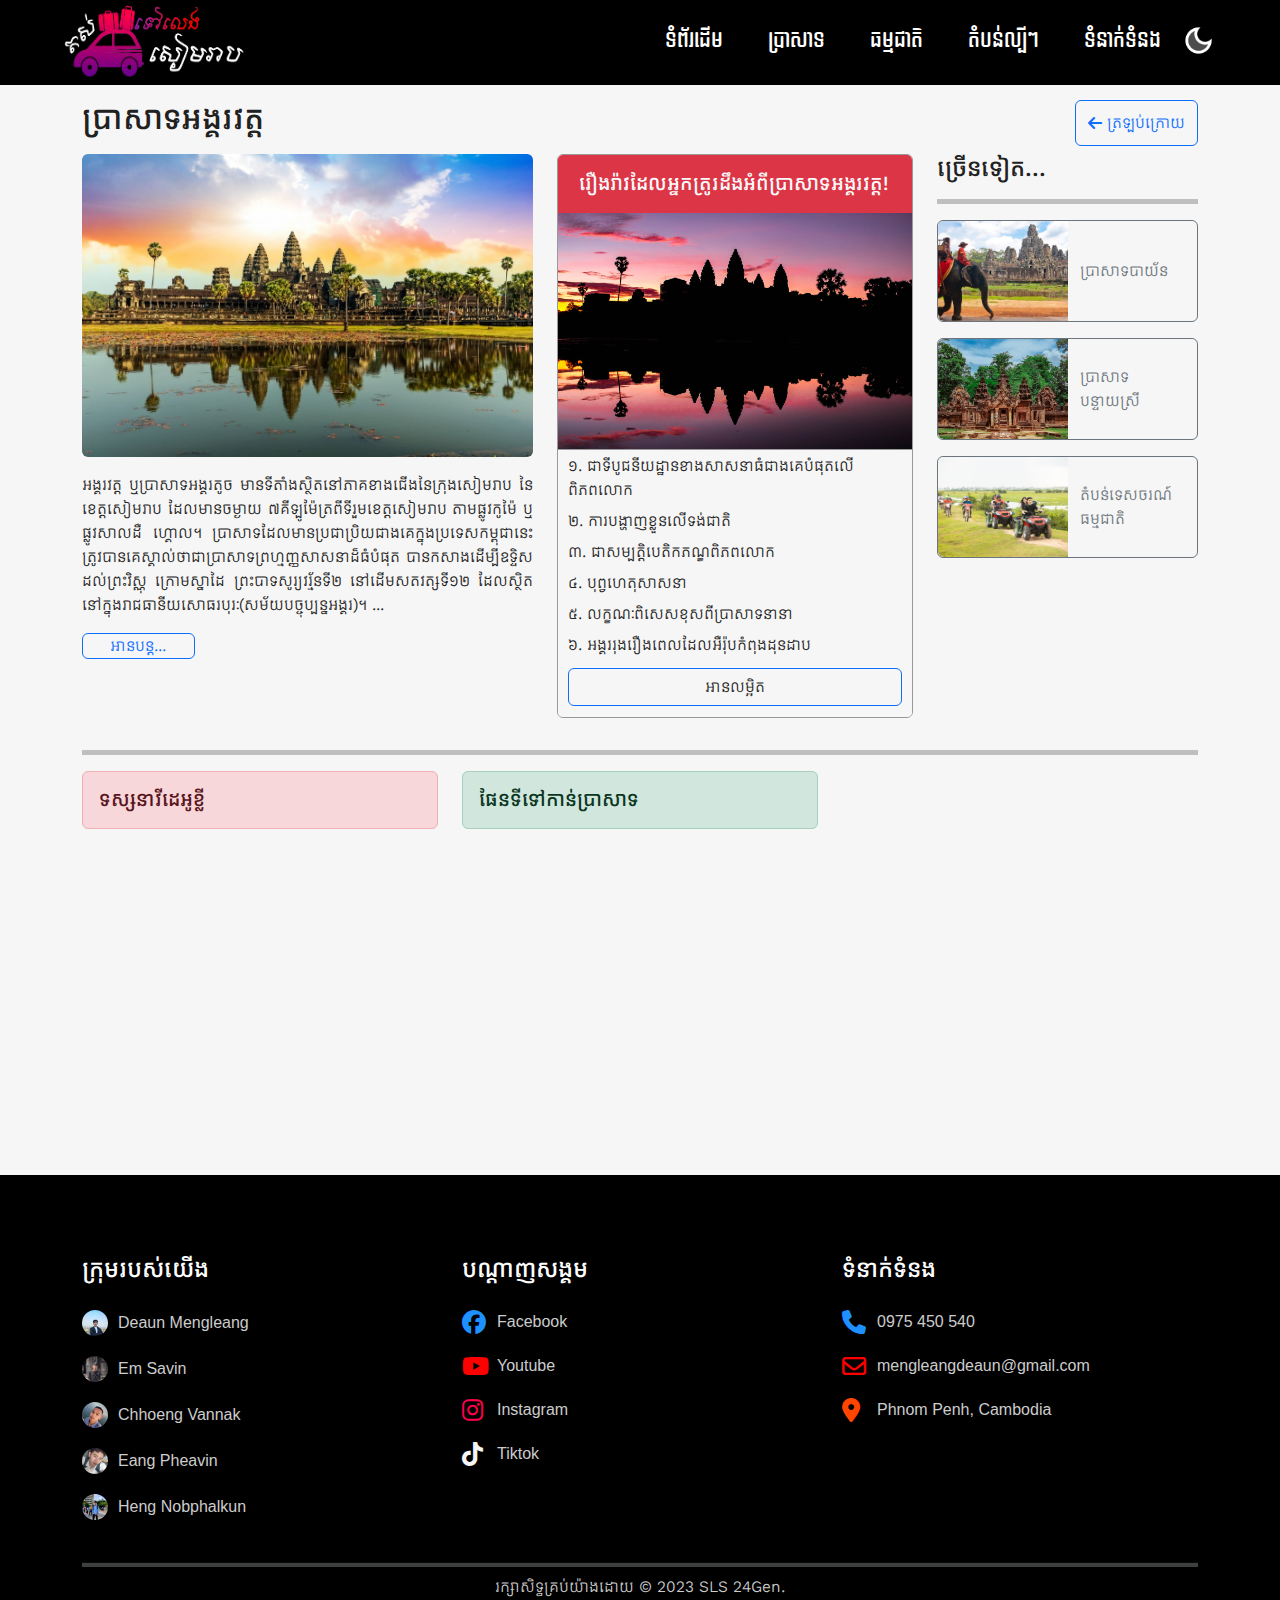
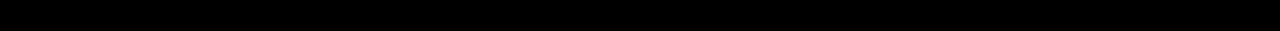
==== commit 724619d8: "Fix feature link on angkorwat and bayon page" ====
--- a/angkorwat.html
+++ b/angkorwat.html
@@ -45,7 +45,7 @@
             <a href="./index.html#temple" class="btn btn-outline-primary d-flex align-items-center"><i class="fa-solid fa-arrow-left"></i>  &nbsp;ត្រឡប់ក្រោយ</a>
         </div>
         <div class="row">
-            <div class="col-xxl-5 col-xl-5 col-lg-5 col-md-12 col-sm-12 col-12 mt-2 content">
+            <div class="col-xxl-5 col-xl-5 col-lg-5 col-md-12 col-sm-12 col-12 mt-2 mb-3 content">
                 <img src="./images/temple/angkorwat.jpg" alt="" class="img-fluid rounded mb-3">
                 <p>អង្គរវត្ត ឬប្រាសាទអង្គរតូច មានទីតាំងស្ថិតនៅភាគខាងជើងនៃក្រុងសៀមរាប នៃខេត្តសៀមរាប ដែលមានចម្ងាយ ៧គីឡូម៉ែត្រពីទីរួមខេត្តសៀមរាប តាមផ្លូវកូម៉ៃ ឬផ្លូវសាលដឺ ហ្គោល។​ ប្រាសាទដែលមាន​ប្រជាប្រិយជាងគេ​ក្នុងប្រទេសកម្ពុជានេះ ត្រូវបានគេស្គាល់​ថា​ជាប្រាសាទព្រហ្មញ្ញសាសនាដ៏​ធំបំផុត បានកសាងដើម្បី​ឧទ្ទិសដល់ព្រះវិស្ណុ ក្រោមស្នាដៃ​​ ព្រះបាទសូរ្យវរ្ម័នទី២ នៅដើម​សតវត្សទី១២ ដែលស្ថិតនៅក្នុងរាជធានី​យសោធរបុរៈ​(សម័យបច្ចុប្បន្នអង្គរ)។ ...
                 <span class="read-more">
@@ -57,7 +57,7 @@
                 <span class="btn btn-outline-primary read-more-btn w-25 p-0 m-0" >អានបន្ត...</span>
             </div>
             <div class="col-xxl-4 col-xl-4 col-lg-4 col-md-12 col-sm-12 col-12 mt-2">
-                <div class="card">
+                <div class="card mb-3">
                     <div class="card-header border border-5 border-danger bg-danger text-white" style="outline: none;" >
                         <h5 class="mb-0 py-1  text-light">រឿងរ៉ាវដែលអ្នកត្រូរដឹងអំពីប្រាសាទអង្គរវត្ត!</h5>
                     </div>
@@ -76,30 +76,30 @@
                 </div>
             </div>
             <div class="col-xxl-3 col-xl-3 col-lg-3 col-md-12 col-sm-12 col-12 mt-2">
-                <h4>ច្រើនទៀត...</h4>
+                <h4 class="mb-0 pb-0" >ច្រើនទៀត...</h4>
                 <hr>
-                <div class="row align-items-center more mb-3 m-0 p-0 border border-1 border-primary rounded">
+                <div class="row align-items-center more mb-3 m-0 p-0 border border-1 border-secondary rounded">
                     <div class="col-xxl-6 col-xl-6 col-lg-5 col-md-4 col-4 mini-img m-0 p-0 ">
                         <img src="./images/temple/bayon.jpg" alt="" class="rounded-start">
                     </div>
                     <div class="col-xxl-6 col-xl-6 col-lg-7 col-md-8 col-8  ">
-                        <a href="./bayon.html">ប្រាសាទបាយ័ន</a>
-                    </div>
-                </div>
-                <div class="row align-items-center more mb-3 m-0 p-0 border border-1 border-primary rounded">
+                        <a href="./bayon.html" class="text-secondary" >ប្រាសាទបាយ័ន</a>
+                    </div>
+                </div>
+                <div class="row align-items-center more mb-3 m-0 p-0 border border-1 border-secondary  rounded">
                     <div class="col-xxl-6 col-xl-6 col-lg-5 col-md-4 col-4 mini-img m-0 p-0 ">
                         <img src="./images/temple/banteay_srey.jpg" alt="" class="rounded-start">
                     </div>
                     <div class="col-xxl-6 col-xl-6 col-lg-7 col-md-8 col-8">
-                        <a href="./banteaysrey.html">ប្រាសាទបន្ទាយស្រី</a>
-                    </div>
-                </div>
-                <div class="row align-items-center more mb-3 m-0 p-0 border border-1 border-primary rounded">
+                        <a href="./banteaysrey.html" class="text-secondary" >ប្រាសាទបន្ទាយស្រី</a>
+                    </div>
+                </div>
+                <div class="row align-items-center more mb-3 m-0 p-0 border border-1 border-secondary rounded">
                     <div class="col-xxl-6 col-xl-6 col-lg-5 col-md-4 col-4 mini-img m-0 p-0 ">
                         <img src="./images/nature/quadBike.png" alt="" class="rounded-start" >
                     </div>
                     <div class="col-xxl-6 col-xl-6 col-lg-7 col-md-8 col-8  ">
-                        <a href="./nature.html">តំបន់ទេសចរណ៍ធម្មជាតិ</a>
+                        <a href="./nature.html"class="text-secondary" >តំបន់ទេសចរណ៍ធម្មជាតិ</a>
                     </div>
                 </div>
             </div>
@@ -111,7 +111,7 @@
                     <a  href="#" class="close d-flex align-items-center"><i class="fa-solid fa-xmark"></i></a>
                 </div>
                 <div class="col-xxl-4 col-xl-4 col-lg-4 col-md-6 col-sm-12 col-12">
-                    <h5 class="alert alert-secondary" >១. ជាបូជនីយដ្ឋានសាសនាធំជាងគេបំផុតលើលោក</h5>
+                    <h5 class="alert alert-secondary">១. ជាបូជនីយដ្ឋានសាសនាធំជាងគេបំផុតលើលោក</h5>
                     <img src="./images/mustknow/angkorwat-1.jpg" alt="" class="object-fit-cover" height="250" width="100%" >
                     <p>យោងតាមកំណត់ត្រាហ្គីនណេសពិភពលោក (Guinness World Record) ប្រាសាទអង្គរវត្ដត្រូវបានចាត់ទុកជាទីបូជនីយដ្ឋានខាងសាសនាធំជាងគេបំផុតក្នុងពិភពលោកបើប្រៀបធៀបនឹងប្រាសាទបុរាណជាច្រើនទៀតនៃប្រទេសផ្សេងៗ។ វាលាតសន្ធឹងលើផ្ទៃដី២៤,៨ គ.ម. ជាមួយនឹងផ្ទៃក្រឡា ១.៦២៦.០០០ ម៉ែត្រការេ។ ប្រាសាទអង្គរវត្តត្រូវបានរកឃើញឡើងវិញ​ដោយ ធម្មជាតិវិទូបារាំងលោក ហង់ហ្រ៊ី មូហ៊ូត (Henri Mouhot) នៅឆ្នាំ១៨៦០។</p>
                 </div>
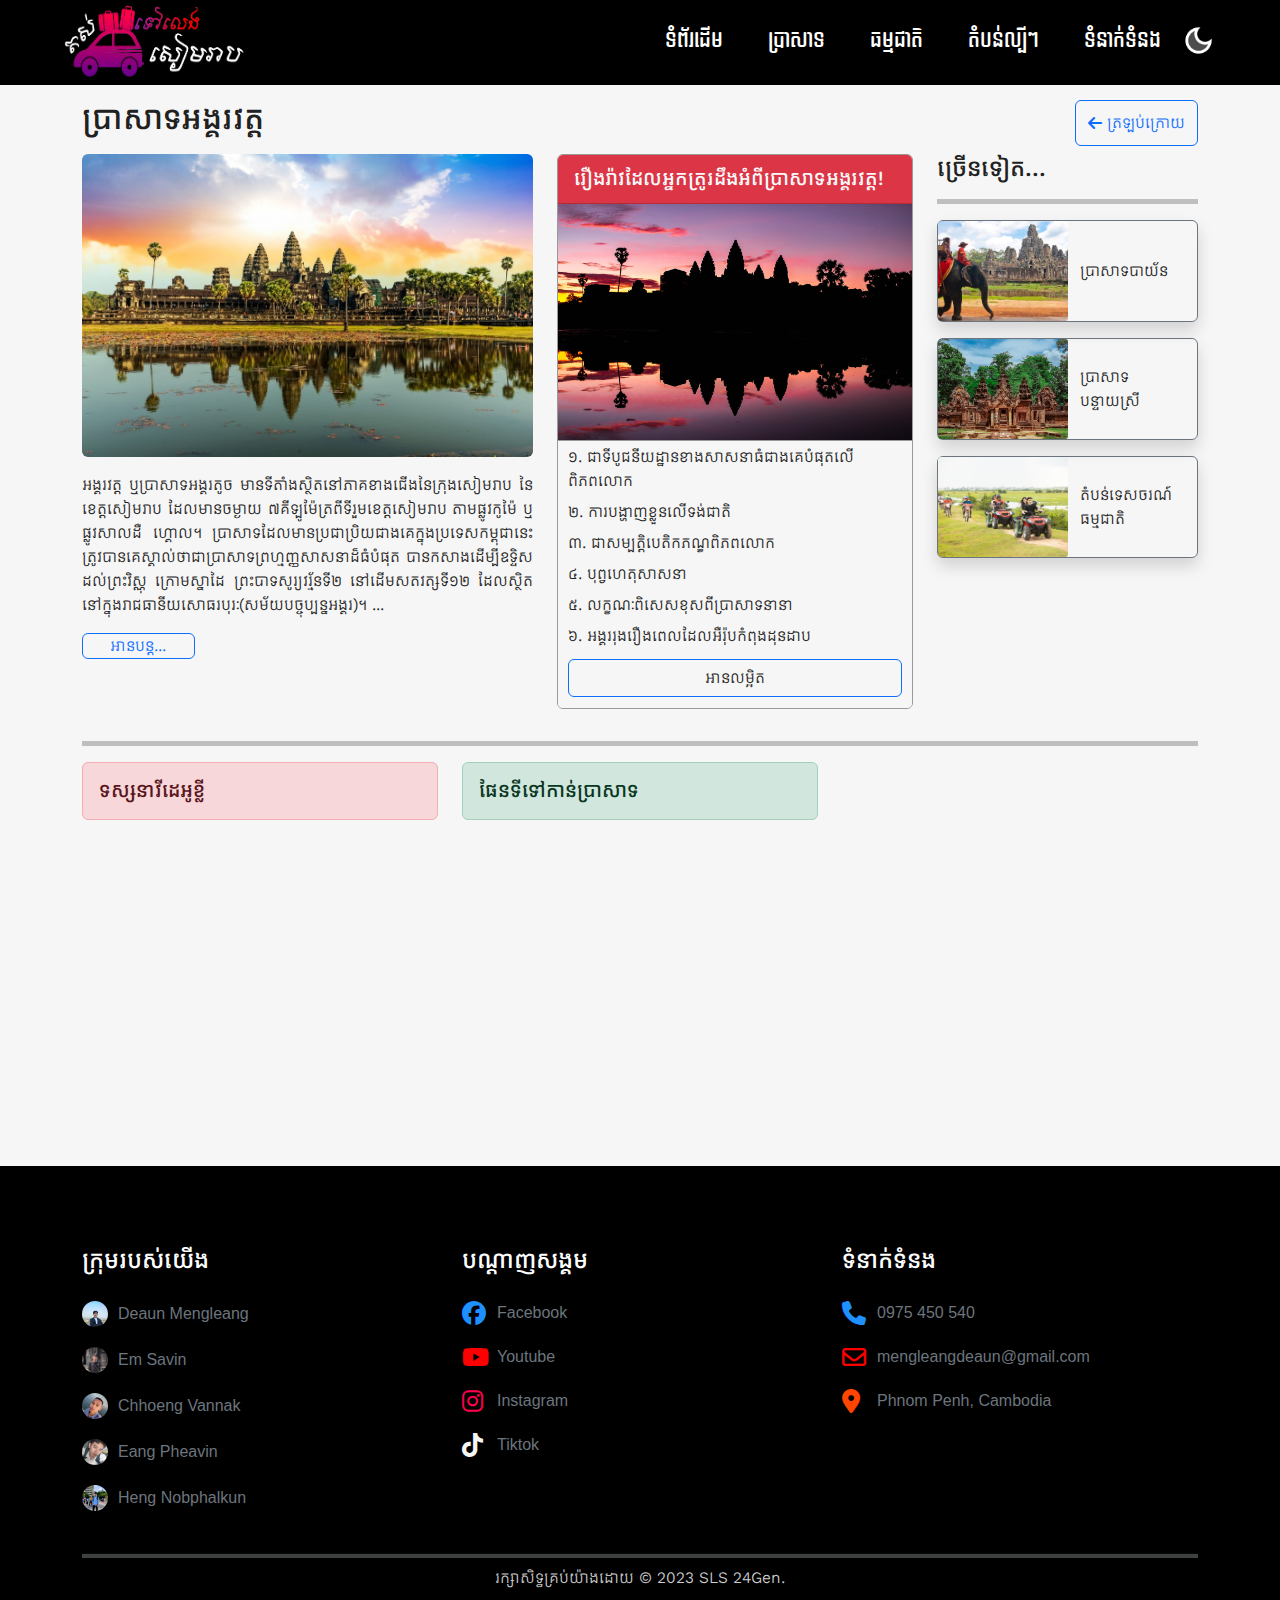
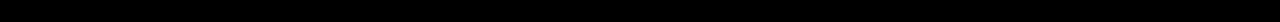
==== commit dd93829c: "Fix feature color" ====
--- a/angkorwat.html
+++ b/angkorwat.html
@@ -58,7 +58,7 @@
             </div>
             <div class="col-xxl-4 col-xl-4 col-lg-4 col-md-12 col-sm-12 col-12 mt-2">
                 <div class="card mb-3">
-                    <div class="card-header border border-5 border-danger bg-danger text-white" style="outline: none;" >
+                    <div class="card-header bg-danger text-white">
                         <h5 class="mb-0 py-1  text-light">រឿងរ៉ាវដែលអ្នកត្រូរដឹងអំពីប្រាសាទអង្គរវត្ត!</h5>
                     </div>
                     <img src="./images/temple/angkorwat-2.jpg" class="card-img-center img-fluid" alt="...">
@@ -76,32 +76,32 @@
                 </div>
             </div>
             <div class="col-xxl-3 col-xl-3 col-lg-3 col-md-12 col-sm-12 col-12 mt-2">
-                <h4 class="mb-0 pb-0" >ច្រើនទៀត...</h4>
+                <h4>ច្រើនទៀត...</h4>
                 <hr>
-                <div class="row align-items-center more mb-3 m-0 p-0 border border-1 border-secondary rounded">
+                <a href="./bayon.html" class="row align-items-center more mb-3 m-0 p-0 border border-1 border-secondary rounded text-decoration-none shadow ">
                     <div class="col-xxl-6 col-xl-6 col-lg-5 col-md-4 col-4 mini-img m-0 p-0 ">
-                        <img src="./images/temple/bayon.jpg" alt="" class="rounded-start">
+                        <img src="./images/temple/bayon.jpg" alt="" >
                     </div>
                     <div class="col-xxl-6 col-xl-6 col-lg-7 col-md-8 col-8  ">
-                        <a href="./bayon.html" class="text-secondary" >ប្រាសាទបាយ័ន</a>
-                    </div>
-                </div>
-                <div class="row align-items-center more mb-3 m-0 p-0 border border-1 border-secondary  rounded">
+                        <p class="text-secondary" >ប្រាសាទបាយ័ន</p>
+                    </div>
+                </a>
+                <a href="./banteaysrey.html" class="row align-items-center more mb-3 m-0 p-0 border border-1 border-secondary rounded text-decoration-none shadow">
                     <div class="col-xxl-6 col-xl-6 col-lg-5 col-md-4 col-4 mini-img m-0 p-0 ">
-                        <img src="./images/temple/banteay_srey.jpg" alt="" class="rounded-start">
+                        <img src="./images/temple/banteay_srey.jpg" alt="" >
                     </div>
                     <div class="col-xxl-6 col-xl-6 col-lg-7 col-md-8 col-8">
-                        <a href="./banteaysrey.html" class="text-secondary" >ប្រាសាទបន្ទាយស្រី</a>
-                    </div>
-                </div>
-                <div class="row align-items-center more mb-3 m-0 p-0 border border-1 border-secondary rounded">
+                        <p class="text-secondary" >ប្រាសាទបន្ទាយស្រី</p>
+                    </div>
+                </a>
+                <a href="./nature.html" class="row align-items-center more mb-3 m-0 p-0 border border-1 border-secondary rounded text-decoration-none shadow">
                     <div class="col-xxl-6 col-xl-6 col-lg-5 col-md-4 col-4 mini-img m-0 p-0 ">
-                        <img src="./images/nature/quadBike.png" alt="" class="rounded-start" >
+                        <img src="./images/nature/quadBike.png" alt=""  >
                     </div>
                     <div class="col-xxl-6 col-xl-6 col-lg-7 col-md-8 col-8  ">
-                        <a href="./nature.html"class="text-secondary" >តំបន់ទេសចរណ៍ធម្មជាតិ</a>
-                    </div>
-                </div>
+                        <p class="text-secondary" >តំបន់ទេសចរណ៍ធម្មជាតិ</p>
+                    </div>
+                </a>
             </div>
         </div>
         <div class="container mustKnow mb-5" id="mustKnow">
@@ -111,7 +111,7 @@
                     <a  href="#" class="close d-flex align-items-center"><i class="fa-solid fa-xmark"></i></a>
                 </div>
                 <div class="col-xxl-4 col-xl-4 col-lg-4 col-md-6 col-sm-12 col-12">
-                    <h5 class="alert alert-secondary">១. ជាបូជនីយដ្ឋានសាសនាធំជាងគេបំផុតលើលោក</h5>
+                    <h5 class="alert alert-secondary" >១. ជាបូជនីយដ្ឋានសាសនាធំជាងគេបំផុតលើលោក</h5>
                     <img src="./images/mustknow/angkorwat-1.jpg" alt="" class="object-fit-cover" height="250" width="100%" >
                     <p>យោងតាមកំណត់ត្រាហ្គីនណេសពិភពលោក (Guinness World Record) ប្រាសាទអង្គរវត្ដត្រូវបានចាត់ទុកជាទីបូជនីយដ្ឋានខាងសាសនាធំជាងគេបំផុតក្នុងពិភពលោកបើប្រៀបធៀបនឹងប្រាសាទបុរាណជាច្រើនទៀតនៃប្រទេសផ្សេងៗ។ វាលាតសន្ធឹងលើផ្ទៃដី២៤,៨ គ.ម. ជាមួយនឹងផ្ទៃក្រឡា ១.៦២៦.០០០ ម៉ែត្រការេ។ ប្រាសាទអង្គរវត្តត្រូវបានរកឃើញឡើងវិញ​ដោយ ធម្មជាតិវិទូបារាំងលោក ហង់ហ្រ៊ី មូហ៊ូត (Henri Mouhot) នៅឆ្នាំ១៨៦០។</p>
                 </div>
--- a/css/angkorwat.css
+++ b/css/angkorwat.css
@@ -1,14 +1,10 @@
 :root{
     --primary-color: #f6f6f6;
     --secondary-color: #212121;    
-    --alert-sec: darkblue;
-    --alert-pri: #fff;
 }
 .dark-theme{
     --primary-color: #01001f;
     --secondary-color: #cecece;    
-    --alert-sec: #ffff;
-    --alert-pri: rgb(0, 0, 44);
 }
 
 .container{
@@ -77,10 +73,38 @@
 .more a{
     text-decoration: none;
 }
+.mini-img{
+    overflow: hidden;
+    border-radius: 3px;
+    -webkit-border-radius: 3px;
+    -moz-border-radius: 3px;
+    -ms-border-radius: 3px;
+    -o-border-radius: 3px;
+}
 .mini-img img{
     width: 100%;
     height: 100px;
     object-fit: cover;
+    overflow: hidden;
+    border-top-left-radius: 3px;
+}
+.mini-img:hover img{
+    transition: .3s transform ease-in;
+    transform: scale(1.1);
+    -webkit-transform: scale(1.1);
+    -moz-transform: scale(1.1);
+    -ms-transform: scale(1.1);
+    -o-transform: scale(1.1);
+    -webkit-transition: .3s transform ease-in;
+    -moz-transition: .3s transform ease-in;
+    -ms-transition: .3s transform ease-in;
+    -o-transition: .3s transform ease-in;
+    filter: brightness(80%);
+    -webkit-filter: brightness(80%);
+}
+.text-secondary{
+    color: var(--secondary-color) !important;
+    margin-bottom: 0 !important;
 }
 hr{
     background-color: var(--secondary-color);
--- a/css/footer.css
+++ b/css/footer.css
@@ -62,10 +62,15 @@
 .ourTeam a, .socialLink a, .contactUs a{
     display: flex;
     align-items: center;
-    color: #ccc;
+    color: #6c757d;
     text-decoration: none;
     padding: 10px 10px 10px 0;
 }
+.ourTeam a:hover span, .socialLink a:hover span{
+    text-decoration: underline;
+    color: rgb(65, 160, 255);
+}
+
 .ourTeam a img{
     object-fit: cover;
     width: 26px;
